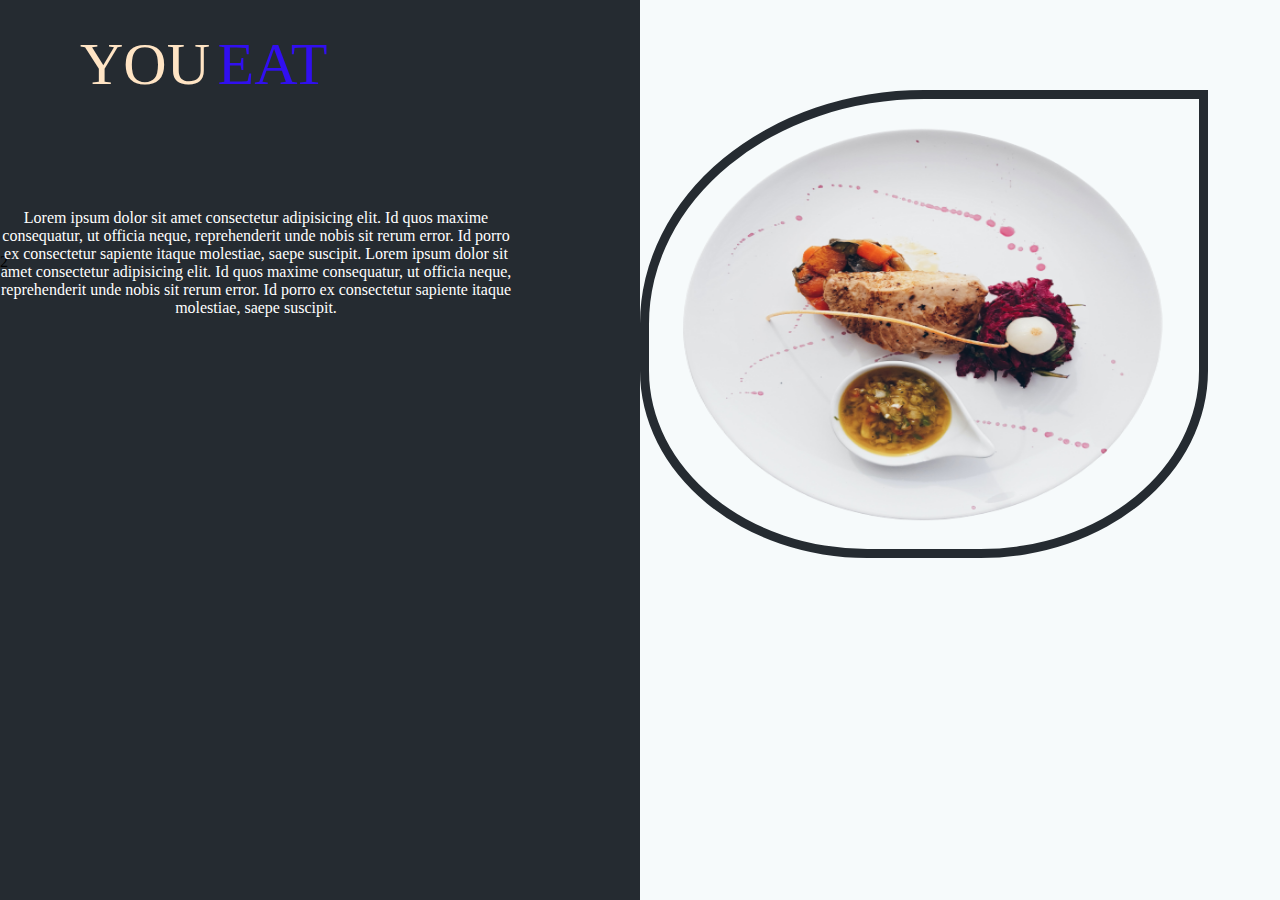
==== CodeSource/index.html @ 14bbdfef "create design heigh fidility landing page and page login and  menu and feedback page" ====
<!DOCTYPE html>
<html lang="en">

<head>
    <meta charset="UTF-8">
    <meta http-equiv="X-UA-Compatible" content="IE=edge">
    <meta name="viewport" content="width=device-width, initial-scale=1.0">
    <title>YOUEAT
    </title>
    <link rel="stylesheet" href="FirstPageStyle.css">
    <link rel="icon" href="ICON.png">


    <style>
        .mySlides {
            display: none;
        }
    </style>
</head>

<body>

    <div class="DES">
        <div class="Title-div">
        
            <P class="Title"> <span class="s1"> YOU</span>
                <span class="s2">EAT</span>
            </P>
        </div>
        <div class="AboutResto">
            <P> Lorem ipsum dolor sit amet consectetur adipisicing elit. Id quos maxime consequatur, ut officia neque,
                reprehenderit unde nobis sit rerum error. Id porro ex consectetur sapiente itaque molestiae, saepe
                suscipit.
                Lorem ipsum dolor sit amet consectetur adipisicing elit. Id quos maxime consequatur, ut officia neque,
                reprehenderit unde nobis sit rerum error. Id porro ex consectetur sapiente itaque molestiae, saepe
                suscipit.
            </P>
        </div>2
        <div class="button">
            <a href="http://127.0.0.1:5500/CodeSource/login.html" class="btn"> Entrer </a>
        </div>
    </div>
    <div class="slider">
        <img class="mySlides" src="Ressources/s1.png">
        <img class="mySlides" src="Ressources/s2.png">
        <img class="mySlides" src="Ressources/s3.png">
        <img class="mySlides" src="Ressources/s4.png">
      
    </div>
    <script>
        var myIndex = 0;
        carousel();

        function carousel() {
            var i;
            var x = document.getElementsByClassName("mySlides");
            for (i = 0; i < x.length; i++) {
                x[i].style.display = "none";
            }
            myIndex++;
            if (myIndex > x.length) { myIndex = 1 }
            x[myIndex - 1].style.display = "block";
            setTimeout(carousel, 3500);
        }
    </script>
</body>

</html>
---- CodeSource/FirstPageStyle.css ----
body{
    margin: 0;
    padding: 0;
    /* background: url(Ressources/back1.jpg); */
    background: linear-gradient(
    to left, 
    #f6fafb 0%, 
    #f6fafb 50%, 
    #252B31 50%, 
    #252B31  100%
  );
    /* background-size: cover;
    background-repeat: no-repeat;
    font-family: sans-serif; */
}
.mySlides {
  
    height: 450px;
    width: 550px;
    border-radius: 50% 0% 40% 40%;
border:9px solid #252B31;
    
}

.slider {
    display: inline-block;
    position: absolute;
    top: 10%;
    left: 50%;
}


.DES .Title .s1{
    color: bisque;
    font-size: 60px;
    font-family: fantasy;
}
.DES .Title .s2{
    color: rgb(49, 15, 240);
    font-size: 60px;
    font-family: fantasy;
}

.DES{
 width: 40%;
}
.AboutResto{
    color: white;
    text-align: center;
    font-family: cursive;
    position: relative;
    top: 80px;
    animation: content;
    animation-duration: 3s;
    animation-fill-mode: forwards;
}
.Title-div{
    animation: heading;
    position: relative;
    left: 80px;
    font-size: 30px;
    animation:heading;
    animation-duration: 3s;
    animation-fill-mode: forwards
 
}
@keyframes heading {
    0% { top: -50px;}
    100% {
        top: 100px;
    }
}
@keyframes content {
    0% { left: -50px;}
    100% {
        left: 100px;
    }
}
 .button .btn{
     display: inline-block;
     color: white;
     text-decoration: none;
     padding: 1rem 2rem;
     border-radius: 30px 30px 0px 30px ;
 
     opacity: 0;
     animation: btn;
     animation-duration: 2s;
     animation-delay:3s;
     animation-fill-mode: forwards;
     transition-property: transform;
     transition-duration: 1s;
     background: #5e6668;
    
}
/* .btn:hover {
     transform: rotateY(180deg); 

border: none;
} */

.button{
    position: relative;
    top: 100px;
    left: 300px;
    display: flex;

}

@keyframes btn {
    0% {opacity: 0;}
    100% {
        opacity: 1;
    }
}
.Title{
animation: light 1.5s ease-in-out infinite alternate;
}
@keyframes light {
    from{
        color: #fff;
        text-shadow:0 0 10px #00FFF2 ,
        0 0 20px #f3e8e3 ,
        0 0 30px #dad5d4 ,
        0 0 40px #fdf8f6,
        0 0 50px #ffffff, 
        0 0 60px #fdfaf9, 
        0 0 70px #FF5003, 
        0 0 90px #FF5003;

    }
}
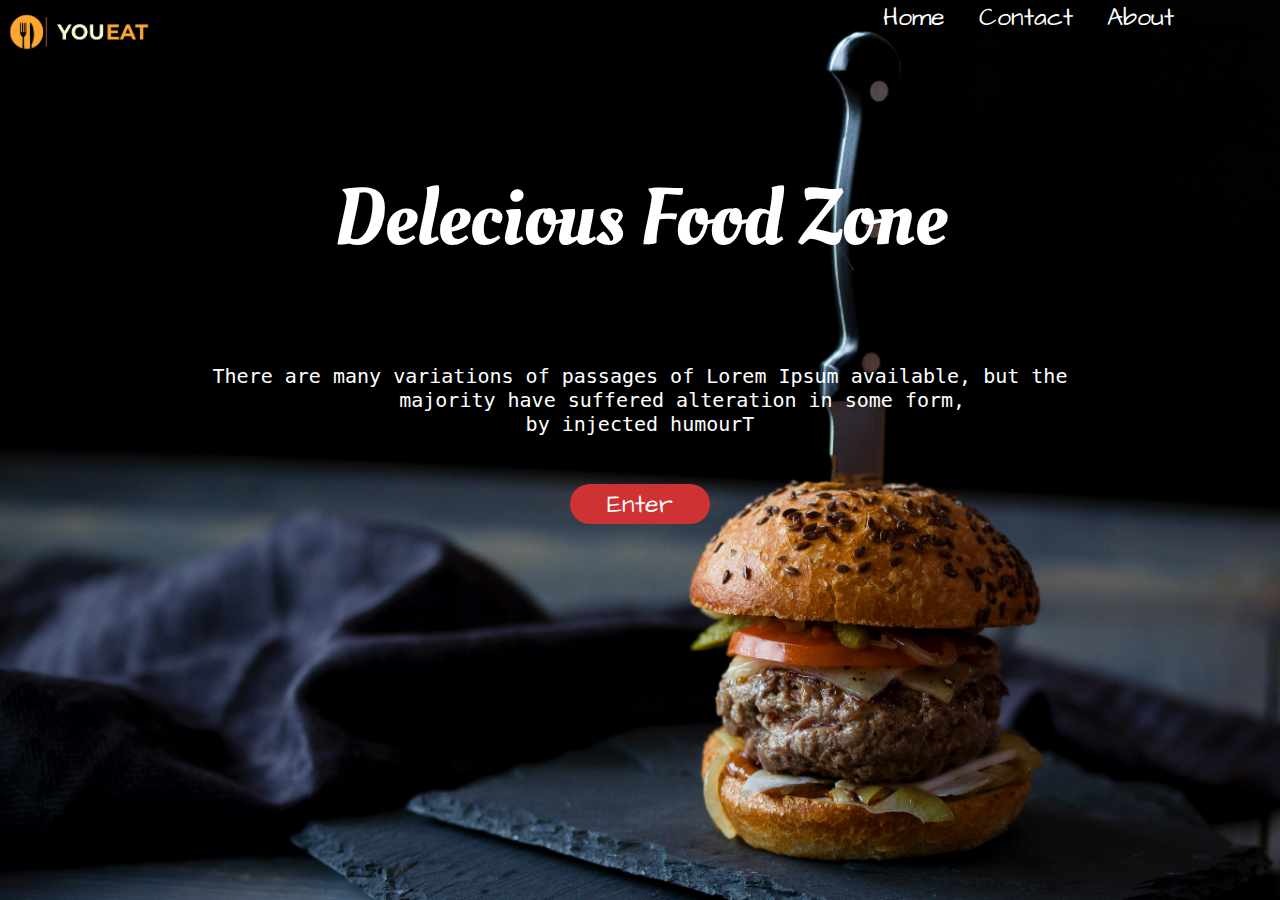
==== commit 9f9c494c: "add code source for page index - login - contact - menu" ====
--- a/CodeSource/index.html
+++ b/CodeSource/index.html
@@ -5,64 +5,43 @@
     <meta charset="UTF-8">
     <meta http-equiv="X-UA-Compatible" content="IE=edge">
     <meta name="viewport" content="width=device-width, initial-scale=1.0">
-    <title>YOUEAT
-    </title>
-    <link rel="stylesheet" href="FirstPageStyle.css">
-    <link rel="icon" href="ICON.png">
+    <title>Document</title>
+    <link rel="stylesheet" href="index.css">
 
-
-    <style>
-        .mySlides {
-            display: none;
-        }
-    </style>
 </head>
 
 <body>
+    <div class="body-page-index">
+        <div class="Index-header">
+            <div class="Logo-Page-Index">
+                <img class="Logo-Image" src="Ressources/logo.png" alt="logo">
+            </div>
 
-    <div class="DES">
-        <div class="Title-div">
-        
-            <P class="Title"> <span class="s1"> YOU</span>
-                <span class="s2">EAT</span>
-            </P>
+            <div class="List-Header">
+                <ul>
+                    <li>Home</li>
+                    <li>Contact</li>
+                    <li>About</li>
+                </ul>
+            </div>
+
         </div>
-        <div class="AboutResto">
-            <P> Lorem ipsum dolor sit amet consectetur adipisicing elit. Id quos maxime consequatur, ut officia neque,
-                reprehenderit unde nobis sit rerum error. Id porro ex consectetur sapiente itaque molestiae, saepe
-                suscipit.
-                Lorem ipsum dolor sit amet consectetur adipisicing elit. Id quos maxime consequatur, ut officia neque,
-                reprehenderit unde nobis sit rerum error. Id porro ex consectetur sapiente itaque molestiae, saepe
-                suscipit.
-            </P>
-        </div>2
-        <div class="button">
-            <a href="http://127.0.0.1:5500/CodeSource/login.html" class="btn"> Entrer </a>
+
+        <div class="Title">
+            <p>Delecious Food Zone</p>
         </div>
-    </div>
-    <div class="slider">
-        <img class="mySlides" src="Ressources/s1.png">
-        <img class="mySlides" src="Ressources/s2.png">
-        <img class="mySlides" src="Ressources/s3.png">
-        <img class="mySlides" src="Ressources/s4.png">
-      
-    </div>
-    <script>
-        var myIndex = 0;
-        carousel();
+        <div class="description">
+            <p>
+            <pre>There are many variations of passages of Lorem Ipsum available, but the
+        majority have suffered alteration in some form, 
+by injected humour</bre>T</p>
+   </div>
+   <div class="button">
+       <button class="btn-Enter">Enter</button>
+  
+   </div>
 
-        function carousel() {
-            var i;
-            var x = document.getElementsByClassName("mySlides");
-            for (i = 0; i < x.length; i++) {
-                x[i].style.display = "none";
-            }
-            myIndex++;
-            if (myIndex > x.length) { myIndex = 1 }
-            x[myIndex - 1].style.display = "block";
-            setTimeout(carousel, 3500);
-        }
-    </script>
-</body>
+  </div>
+   </body>
 
 </html>--- a/CodeSource/index.css
+++ b/CodeSource/index.css
@@ -0,0 +1,298 @@
+@import url('https://fonts.googleapis.com/css2?family=Architects+Daughter&family=Oleo+Script&display=swap');
+@import url('https://fonts.googleapis.com/css2?family=Oleo+Script&display=swap');
+* {
+    margin: 0;
+    padding: 0;
+    box-sizing: border-box;
+
+}
+.body-page-index {
+    background: url(Ressources/BK.jpg);
+    background-size: cover;
+  width: 100vw;
+    height: 100vh;
+}
+.Logo-Page-Index {
+display: inline-block;
+}
+.Logo-Image {
+    width: 160px;
+    height: 70px;
+    grid-column: 1/2;
+}
+.List-Header ul li {
+    display: inline-flex;
+    color: white;
+    list-style: none;
+    margin-left: 30px;
+    font-size: 25px;
+    font-family: 'Architects Daughter', cursive;
+}
+.List-Header{
+  grid-column: 3/4;
+}
+.Index-header {
+  display: grid;
+  grid-template-columns: repeat(3,1fr);
+  grid-template-rows: 1fr;
+}
+.Title {
+    color:white;
+    /* display: grid;
+    grid-template-columns: 1fr; */
+    text-align: center;
+    font-size: 80px;
+    font-family: 'Oleo Script', cursive;
+    padding: 10vh;
+
+}
+.description {
+    color:white;
+    font-size: 20px;
+    text-align: center;
+    font-family: Verdana;
+}
+.btn-Enter {
+  width: 140px;
+height: 40px;
+border: none;
+border-radius: 20px;
+color: white;
+font-size: 25px;
+background-color: #CE3232;
+ grid-column: 2/3;
+ justify-self: center;
+ font-family: 'Architects Daughter', cursive;
+
+}
+.button {
+    display:grid;
+    grid-template-columns: 1FR 1fr 1fr;
+}
+/*  ------------------------page login  ---------------------------*/
+
+.Logo-Page-Login {
+ 
+    width: 280px;
+    height: 100px;
+}
+.Logo-Image-PageLogin {
+  width: 280px;
+  height: 100px;
+  grid-column: 1/2;
+
+}
+.Login-Title {
+    grid-row: 1/2;
+    grid-column: 2/3;
+    justify-self: center;
+}
+.body-page-Login {
+    /* background: linear-gradient( to left , ) */
+    width: 100vw;
+    height: 100vh;
+    background: linear-gradient(to left, white 0 50%, black 50% 100%);
+    display: grid;
+    grid-template-columns: repeat(2,1fr);
+    grid-template-rows: 20% 80%;
+
+}
+
+.Image-Table  {
+    width: 100%;
+    height: 80%;
+    grid-column: 1/2;
+    grid-row: 2/3;
+  
+}
+
+svg{
+     width: 100%;
+    height: 100%; 
+   
+}
+.loginBox {
+    margin: 5%;
+    font-family: 'Architects Daughter', cursive;
+    grid-column: 2/3;
+    grid-row: 2/3;
+}
+.loginBox input{
+    width: 100%;
+    margin-bottom: 20px;
+}
+.loginBox input[type="text"], input[type="password"]
+{
+    border: none;
+    border-bottom: 1px solid  black ;
+    background: transparent;
+    outline: none;
+    height: 40px;
+    color: #fff;
+    font-size: 16px;
+}
+.loginBox input[type="submit"]
+{
+  border: none;
+    height: 40px;
+    background: #CE3232;
+    color: #fff;
+    font-size: 25px;
+    margin-top: 20px;
+    border-radius: 60px ;
+    color: #fff;   
+    width: 30%;
+    font-family: 'Architects Daughter', cursive;
+}
+.loginBox input[type="submit"]:hover
+{
+    cursor: pointer;
+    background:linear-gradient(to right,bisque  , rgb(214, 82, 58));
+    color: #000;
+}
+.Login-Title h1 {
+    color: #CE3232;
+    text-decoration: underline;
+    font-family: 'Oleo Script', cursive;
+    font-size:50px;
+}
+.Button-Login {
+  display: flex;
+  justify-content: space-around;
+}
+.Message-Login {
+    border: none;
+    border-bottom: 1px solid  black ;
+    outline: none;
+}
+
+/* ------------------------ Page Menu -------------------------------------- */
+.body-Page-Menu {
+    width: 100vw;
+    height: 100vh;
+    background: rgb(255,255,255);
+background: linear-gradient(229deg, rgba(255,255,255,1) 0%, rgba(255,255,255,1) 33%, rgba(0,0,0,1) 33%, rgba(0,0,0,1) 100%);
+    /* clip-path: polygon(0 00%, 40% 0, 150% 50%, 0 100%);
+   background: #000; */
+    /* background: linear-gradient(to left, white 0 50%, black 50% 100%); */
+}
+/* Logo */
+ .Logo-Page-Menu {
+        width: 280px;
+        height: 90px;
+    }
+    .Logo-Image-PageMenu {
+      width: 280px;
+      height: 90px;
+      grid-column: 1/2;
+      justify-self: center;
+    
+    }
+
+/* list */
+    .List-Menu  ul li {
+    
+        display: inline-flex;
+        color: #CE3232;
+        list-style: none;
+        margin-left: 40px;
+        margin-top: 5%;
+        font-size: 25px;
+        font-family: 'Architects Daughter', cursive;
+     
+        align-self: center;
+        
+        
+    }
+    .List-Menu {
+   justify-self: center;
+      grid-column: 2/3;
+   height: 50PX;
+
+   height: 90px;
+    }
+    .header-Menu{
+      display: grid;
+      grid-template-columns: repeat(2,1fr);
+      grid-template-rows: 1fr;
+    }
+   
+   
+
+
+  /* PLATE */
+  .Container-Two-Plate {
+    display: grid;
+
+    grid-template-columns: 1fr  1fr;
+    border: 2px double #FEA82F ;
+    
+    margin-left: 15%;
+    margin-right: 15%;
+    height: 70%;
+    width: 68%;
+
+  }
+   .Plate-One{ 
+       grid-column: 1/2;
+       background: #F8C174;
+       border-radius: 150px 0px 150px 0px;
+       width: 340px;
+       height: 350px;
+       margin-top: 7%;
+       justify-self: center;
+       
+   }
+   .Plate-Two{
+    justify-self: center;
+    grid-column: 2/3;
+    background: #F8C174;
+    border-radius: 150px 0px 150px 0px;
+    width: 340px;
+    height: 350px;
+    margin-top: 7%;
+}
+  
+/* images  */
+.Image-Plate-One {
+    width: 250px; 
+    border-radius: 70px;
+    margin: 5%;
+    margin-left: 19%; 
+   }
+
+   .Image-Plate-Two {
+    width: 250px; 
+    border-radius: 70px;
+    margin: 5%;
+    margin-left: 19%; 
+   }
+   .day-container {
+        display: flex;
+         justify-content: center;
+     
+       
+         
+   }
+  .day { 
+    
+      position: absolute;
+        Top: 14%;
+       background-color: #CE3232;
+       width: 10%;
+       height: 4%;
+      text-align: center;
+       border-radius: 10px;
+       color: #fff;
+       font-size: 20px;
+       font-family: 'Architects Daughter', cursive;
+   }
+
+   .Plate-Name {
+    font-family: 'Architects Daughter', cursive;
+    text-decoration: underline;
+    font-size: 20px;
+    text-align: center;
+   }
+    
+   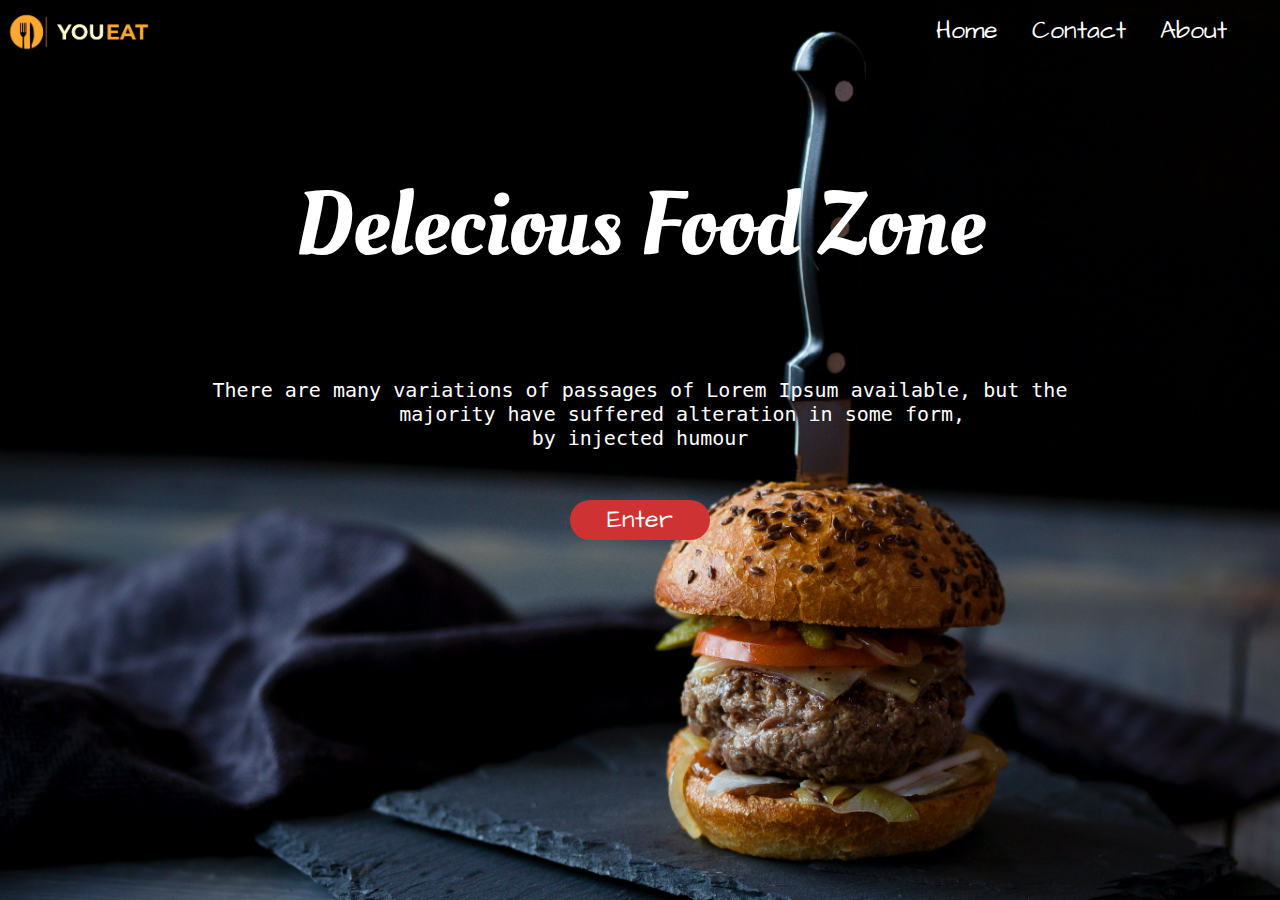
==== commit 8e377179: "j'ai travailler sur la partie responsive pour les trois pages index et login et contact" ====
--- a/CodeSource/index.html
+++ b/CodeSource/index.html
@@ -31,10 +31,10 @@
             <p>Delecious Food Zone</p>
         </div>
         <div class="description">
-            <p>
+
             <pre>There are many variations of passages of Lorem Ipsum available, but the
         majority have suffered alteration in some form, 
-by injected humour</bre>T</p>
+by injected humour</bre>
    </div>
    <div class="button">
        <button class="btn-Enter">Enter</button>
--- a/CodeSource/index.css
+++ b/CodeSource/index.css
@@ -1,5 +1,8 @@
+/* Style de page index login et menu  */
 @import url('https://fonts.googleapis.com/css2?family=Architects+Daughter&family=Oleo+Script&display=swap');
 @import url('https://fonts.googleapis.com/css2?family=Oleo+Script&display=swap');
+
+
 * {
     margin: 0;
     padding: 0;
@@ -7,18 +10,18 @@
 
 }
 .body-page-index {
+  
     background: url(Ressources/BK.jpg);
     background-size: cover;
-  width: 100vw;
-    height: 100vh;
-}
-.Logo-Page-Index {
-display: inline-block;
-}
+    background-position: center;
+    width: 800px;
+    height: 1450px;
+}
+
 .Logo-Image {
     width: 160px;
     height: 70px;
-    grid-column: 1/2;
+    grid-column: 1/3;
 }
 .List-Header ul li {
     display: inline-flex;
@@ -28,47 +31,80 @@
     font-size: 25px;
     font-family: 'Architects Daughter', cursive;
 }
+/* ---- */
 .List-Header{
-  grid-column: 3/4;
+  grid-column: 1/4;
+  grid-row: 2;
+  justify-self:center;
 }
 .Index-header {
   display: grid;
   grid-template-columns: repeat(3,1fr);
-  grid-template-rows: 1fr;
-}
+  grid-template-rows: 1fr 1fr;
+}
+
+
 .Title {
     color:white;
-    /* display: grid;
-    grid-template-columns: 1fr; */
+ 
     text-align: center;
-    font-size: 80px;
+    font-size: 90px;
     font-family: 'Oleo Script', cursive;
-    padding: 10vh;
-
-}
-.description {
+    padding: 20vh;
+
+}
+.description  {
     color:white;
     font-size: 20px;
     text-align: center;
     font-family: Verdana;
 }
 .btn-Enter {
-  width: 140px;
-height: 40px;
+  width: 190px;
+height: 50px;
 border: none;
-border-radius: 20px;
+border-radius: 30px;
 color: white;
 font-size: 25px;
 background-color: #CE3232;
  grid-column: 2/3;
  justify-self: center;
  font-family: 'Architects Daughter', cursive;
+ margin-top: 26%;
 
 }
 .button {
     display:grid;
     grid-template-columns: 1FR 1fr 1fr;
 }
+
+
+
+
+
+
+
+
+
+
+
+
+
+
+
+
+
+
+
+
+
+
+
+
+
+
+
+
 /*  ------------------------page login  ---------------------------*/
 
 .Logo-Page-Login {
@@ -83,40 +119,39 @@
 
 }
 .Login-Title {
-    grid-row: 1/2;
-    grid-column: 2/3;
+  
+    grid-row: 2/3;
+    grid-column: 1/2;
     justify-self: center;
 }
 .body-page-Login {
     /* background: linear-gradient( to left , ) */
     width: 100vw;
     height: 100vh;
-    background: linear-gradient(to left, white 0 50%, black 50% 100%);
+    background: linear-gradient(to left, black 0 50%, black 50% 100%);
     display: grid;
-    grid-template-columns: repeat(2,1fr);
-    grid-template-rows: 20% 80%;
+    grid-template-columns: 1fr;
+    grid-template-rows: 10% 10% 80%;
 
 }
 
 .Image-Table  {
-    width: 100%;
-    height: 80%;
-    grid-column: 1/2;
-    grid-row: 2/3;
-  
-}
-
-svg{
-     width: 100%;
-    height: 100%; 
-   
+    display: none;
 }
 .loginBox {
     margin: 5%;
     font-family: 'Architects Daughter', cursive;
-    grid-column: 2/3;
-    grid-row: 2/3;
-}
+
+    grid-row: 3/4;
+    grid-column: 1;
+    background-color: white;
+    border-radius: 60px 0px 60px 0px;
+    padding: 10%;
+    height: 94%;
+  
+}
+
+
 .loginBox input{
     width: 100%;
     margin-bottom: 20px;
@@ -133,15 +168,15 @@
 }
 .loginBox input[type="submit"]
 {
-  border: none;
+    border: none;
     height: 40px;
     background: #CE3232;
     color: #fff;
     font-size: 25px;
-    margin-top: 20px;
+    margin-top: 30px;
     border-radius: 60px ;
     color: #fff;   
-    width: 30%;
+    width: 60%;
     font-family: 'Architects Daughter', cursive;
 }
 .loginBox input[type="submit"]:hover
@@ -154,7 +189,8 @@
     color: #CE3232;
     text-decoration: underline;
     font-family: 'Oleo Script', cursive;
-    font-size:50px;
+    font-size:30px;
+    font-weight: 1;
 }
 .Button-Login {
   display: flex;
@@ -165,6 +201,35 @@
     border-bottom: 1px solid  black ;
     outline: none;
 }
+
+
+
+
+
+
+
+
+
+
+
+
+
+
+
+
+
+
+
+
+
+
+
+
+
+
+
+
+
 
 /* ------------------------ Page Menu -------------------------------------- */
 .body-Page-Menu {
@@ -295,4 +360,86 @@
     text-align: center;
    }
     
-   +   
+
+
+
+   
+@media screen and (min-width:1270px) {
+    .body-page-index {
+        width:100vw;
+        height:100vh;  
+        border: none;
+    } 
+    .List-Header{
+        grid-column: 3/4;
+        grid-row: 1;
+        padding: 3%;
+        justify-self: center;
+    }
+    .Index-header {
+        display: grid;
+        grid-template-columns: repeat(3,1fr);
+        grid-template-rows: 1fr;
+    }
+
+    .Title {
+        padding: 10vh;
+    }
+    .description {
+        font-size: 20px;
+    }
+    .btn-Enter {
+         width: 140px;
+         height: 40px;
+         border-radius: 20px;
+         margin-top: 6%;
+    }
+
+    /* Login Page  */
+    .body-page-Login {
+
+        width: 100vw;
+        height: 100vh;
+        background: linear-gradient(to left, white 0 50%, black 50% 100%);
+        display: grid;
+        grid-template-columns: repeat(2,1fr);
+        grid-template-rows: 10% 90%;
+    
+    }
+    .Image-Table  {
+        width: 100%;
+        height: 80%;
+        grid-column: 1/2;
+        grid-row: 2/3;
+        display: block;
+      
+    }
+    
+    svg{
+         width: 100%;
+        height: 100%; 
+       
+    }
+
+    .loginBox {
+       
+        grid-column: 2/3;
+        grid-row: 2/3;
+        padding: 0;
+    }
+    .Login-Title {
+        grid-row: 1/2;
+        grid-column: 2/3;
+      
+    }
+
+    .loginBox input[type="submit"] {
+        width: 30%;
+
+    }
+
+    .Login-Title h1 {
+        font-size: 50px;
+    }
+}
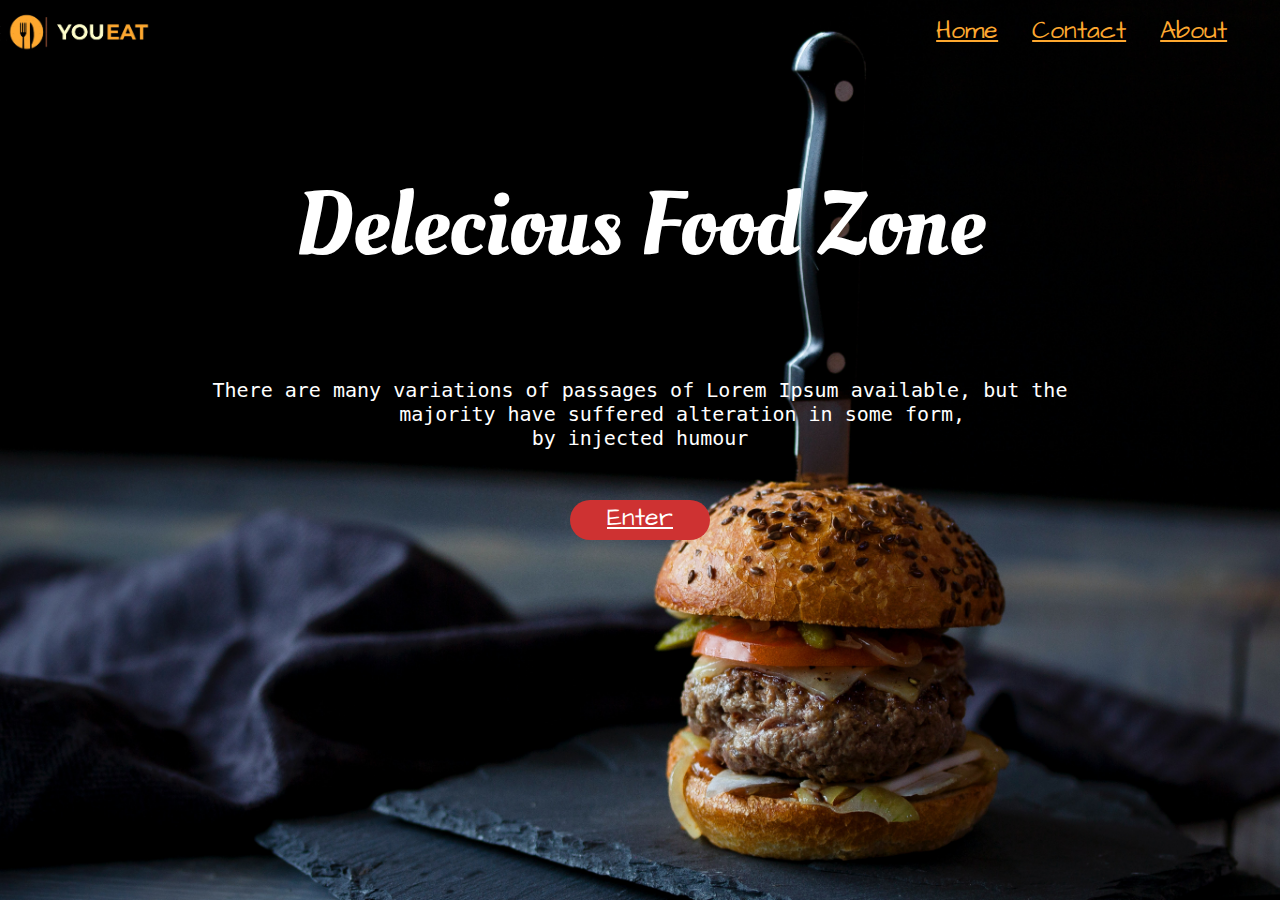
==== commit 972c1713: "j'ai creer le code source de la  page menu et page feedback avec la partie responsive" ====
--- a/CodeSource/index.html
+++ b/CodeSource/index.html
@@ -7,6 +7,7 @@
     <meta name="viewport" content="width=device-width, initial-scale=1.0">
     <title>Document</title>
     <link rel="stylesheet" href="index.css">
+    <link rel="icon" href="Ressources/ICON.png">
 
 </head>
 
@@ -19,12 +20,11 @@
 
             <div class="List-Header">
                 <ul>
-                    <li>Home</li>
-                    <li>Contact</li>
-                    <li>About</li>
+                    <li><a href="http://127.0.0.1:5500/CodeSource/Index.html">Home</a> </li>
+                    <li><a href="http://127.0.0.1:5500/CodeSource/Contact.html">Contact</a></li>
+                    <li><a href="">About</a></li>
                 </ul>
             </div>
-
         </div>
 
         <div class="Title">
@@ -37,7 +37,10 @@
 by injected humour</bre>
    </div>
    <div class="button">
-       <button class="btn-Enter">Enter</button>
+       <!-- <button ></button> -->
+       <a class="btn-Enter" href="http://127.0.0.1:5500/CodeSource/PageLogin.html">
+        Enter
+       </a>
   
    </div>
 
--- a/CodeSource/index.css
+++ b/CodeSource/index.css
@@ -23,13 +23,21 @@
     height: 70px;
     grid-column: 1/3;
 }
-.List-Header ul li {
+.List-Header ul li  {
     display: inline-flex;
-    color: white;
+    /* color: white; */
     list-style: none;
     margin-left: 30px;
     font-size: 25px;
     font-family: 'Architects Daughter', cursive;
+}
+.List-Header ul li a {
+    color:#FEA82F;
+}
+
+.List-Header ul li a:hover{
+    color:white;
+    background-color: #CE3232;
 }
 /* ---- */
 .List-Header{
@@ -59,7 +67,7 @@
     text-align: center;
     font-family: Verdana;
 }
-.btn-Enter {
+.btn-Enter  {
   width: 190px;
 height: 50px;
 border: none;
@@ -71,8 +79,10 @@
  justify-self: center;
  font-family: 'Architects Daughter', cursive;
  margin-top: 26%;
-
-}
+  text-align: center;
+
+}
+
 .button {
     display:grid;
     grid-template-columns: 1FR 1fr 1fr;
@@ -188,7 +198,9 @@
 .Login-Title h1 {
     color: #CE3232;
     text-decoration: underline;
+    
     font-family: 'Oleo Script', cursive;
+    /* font-family: 'Oleo Script', cursive; */
     font-size:30px;
     font-weight: 1;
 }
@@ -203,18 +215,82 @@
 }
 
 
-
-
-
-
-
-
-
-
-
-
-
-
+/* page feedback --------------------------------- */
+
+
+.Small-Dascription-feed p {
+ color: white;
+ font-size: 40px;
+ font-family: 'Oleo Script', cursive;
+ text-align: center;
+}
+.Container-Plate-feed {
+    height: 55%;
+    width: 55%;
+    display: inline-block;
+    border:2px double #F0A729;
+    margin-bottom: 4%;
+}
+
+.Plate-image {
+margin: 2% 0% 0% 8%;
+width: 80%;
+height: 40%;
+border-radius: 10PX;
+
+}
+
+.Plate-info {
+    display: flex;
+    flex-direction: column;
+    justify-content: center;
+    margin: 3%;
+    /* border: 1px solid white; */
+    color:#ffffff;
+    width: 95%;
+   
+}
+.Plate-info h2 {
+    font-family: 'Oleo Script', cursive;
+    text-decoration: underline;
+    font-weight: 1;
+    text-align: center;
+}
+.Container-Plate-feed P {
+
+
+    color: white;
+    text-align: center;
+}
+
+.Container-Plate-feed  textarea{
+ background-color: transparent;
+ margin-left: 3%;
+ color: white;
+ border:none;
+ border-bottom: 1px solid  oldlace;
+ border-left:1px solid  oldlace ;
+ outline: none;
+ 
+}
+.Container-All-Plates {
+
+    display: flex;
+    flex-direction: column;
+align-items: center;
+
+}
+.checked {
+    color: orange;
+   
+  }
+  .NoCheck {
+      color: white;
+  }
+  .fa {
+    font-size: 25px;
+  }
+  
 
 
 
@@ -232,15 +308,15 @@
 
 
 /* ------------------------ Page Menu -------------------------------------- */
-.body-Page-Menu {
-    width: 100vw;
-    height: 100vh;
-    background: rgb(255,255,255);
-background: linear-gradient(229deg, rgba(255,255,255,1) 0%, rgba(255,255,255,1) 33%, rgba(0,0,0,1) 33%, rgba(0,0,0,1) 100%);
+/* .body-Page-Menu {
+    width:800pX;
+    height: 1600px;
+    /* background: rgb(255,255,255);
+background: linear-gradient(229deg, rgba(255,255,255,1) 0%, rgba(255,255,255,1) 33%, rgba(0,0,0,1) 33%, rgba(0,0,0,1) 100%); */
     /* clip-path: polygon(0 00%, 40% 0, 150% 50%, 0 100%);
    background: #000; */
-    /* background: linear-gradient(to left, white 0 50%, black 50% 100%); */
-}
+    /* background: linear-gradient(to left, white 0 50%, black 50% 100%); 
+} */
 /* Logo */
  .Logo-Page-Menu {
         width: 280px;
@@ -262,7 +338,7 @@
         list-style: none;
         margin-left: 40px;
         margin-top: 5%;
-        font-size: 25px;
+        font-size: 20px;
         font-family: 'Architects Daughter', cursive;
      
         align-self: center;
@@ -271,38 +347,32 @@
     }
     .List-Menu {
    justify-self: center;
-      grid-column: 2/3;
+      grid-column: 1/3;
    height: 50PX;
 
    height: 90px;
     }
     .header-Menu{
       display: grid;
-      grid-template-columns: repeat(2,1fr);
-      grid-template-rows: 1fr;
+      grid-template-columns: 1fr;
+      grid-template-rows: 1fr 1fr ;
     }
    
-   
-
 
   /* PLATE */
   .Container-Two-Plate {
     display: grid;
-
-    grid-template-columns: 1fr  1fr;
+width: 90%;
+    grid-template-columns: 100% ;
+    grid-template-rows: 1fr 1fr ;
     border: 2px double #FEA82F ;
-    
-    margin-left: 15%;
-    margin-right: 15%;
-    height: 70%;
-    width: 68%;
-
+margin: 5% 4% 19% 4%;
   }
    .Plate-One{ 
        grid-column: 1/2;
        background: #F8C174;
        border-radius: 150px 0px 150px 0px;
-       width: 340px;
+       width: 300px;
        height: 350px;
        margin-top: 7%;
        justify-self: center;
@@ -310,47 +380,51 @@
    }
    .Plate-Two{
     justify-self: center;
-    grid-column: 2/3;
+    grid-row: 2/3;
     background: #F8C174;
     border-radius: 150px 0px 150px 0px;
-    width: 340px;
+    width: 300px;
     height: 350px;
     margin-top: 7%;
 }
   
 /* images  */
 .Image-Plate-One {
-    width: 250px; 
+    width: 240px; 
     border-radius: 70px;
     margin: 5%;
     margin-left: 19%; 
    }
 
    .Image-Plate-Two {
-    width: 250px; 
+    width: 240px; 
     border-radius: 70px;
     margin: 5%;
     margin-left: 19%; 
    }
-   .day-container {
-        display: flex;
-         justify-content: center;
-     
-       
-         
-   }
+ 
   .day { 
-    
-      position: absolute;
-        Top: 14%;
+      position: relative;
+        Top: 5vh;
+        left: 38%;
        background-color: #CE3232;
-       width: 10%;
+       width:30%;
        height: 4%;
       text-align: center;
-       border-radius: 10px;
+       border-radius: 15px;
        color: #fff;
        font-size: 20px;
        font-family: 'Architects Daughter', cursive;
+   }
+
+   .Title-Menu {
+       margin-bottom: 7%;
+       font-family: 'Oleo Script', cursive;
+    /* font-family: 'Architects Daughter', cursive; */
+  color: #D7942F;
+  text-decoration: underline;
+  text-align: center;
+  font-size: 50px;
    }
 
    .Plate-Name {
@@ -359,12 +433,14 @@
     font-size: 20px;
     text-align: center;
    }
-    
-   
-
-
-
-   
+
+
+
+
+
+
+
+  /* +++++++++++++++++++++++++++++++++++++++++      RESPONSIVE    +++++++++++++++++++++++++++++++++  */
 @media screen and (min-width:1270px) {
     .body-page-index {
         width:100vw;
@@ -396,7 +472,7 @@
          margin-top: 6%;
     }
 
-    /* Login Page  */
+    /* Login Page  -----------------------------------------------------*/
     .body-page-Login {
 
         width: 100vw;
@@ -442,4 +518,96 @@
     .Login-Title h1 {
         font-size: 50px;
     }
-}
+
+
+
+    /* page menu ------------------------------------ */
+
+
+    .Container-Two-Plate {
+        display: grid;
+    width: 60%;
+    height: 70vh;
+        grid-template-columns: 50% 50% ;
+        grid-template-rows: 1fr ;
+        border: 2px double #FEA82F ;
+    margin: 2% 9% 0% 19%;
+      }
+
+
+      .Plate-One{ 
+        grid-column: 1/2;
+        grid-row: 1;
+      }
+
+    .Plate-Two{
+grid-column: 2/3;
+grid-row: 1;
+    }
+
+    .day { 
+        position: relative;
+          Top: 6vh;
+          left: 47%;
+          width: 10vw;
+    }
+
+/* HEADER */
+    .List-Menu {
+        justify-self: center;
+           grid-column: 2/3;
+    
+         }
+         .header-Menu{
+           display: grid;
+           grid-template-columns: 1fr 1fr;
+           grid-template-rows: 1fr ;
+         }
+   
+
+
+
+         /*-----------------------   FEEDBACK  PAGE  ----------------------------- */
+  
+
+         .Container-All-Plates { 
+            display: flex;
+            flex-direction: row;
+            justify-content: space-between;
+           flex-wrap: wrap;
+         }
+
+
+
+         
+.Container-Plate-feed {
+    height: 55%;
+    width: 20%;
+    display: inline-block;
+    border:2px double #F0A729;
+    margin-bottom: 4%;
+}
+
+
+
+.Plate-image {
+margin: 2% 0% 0% 8%;
+width: 80%;
+height: 40%;
+border-radius: 10PX;
+
+}
+
+.Plate-info {
+    display: flex;
+    flex-direction: column;
+    justify-content: center;
+    margin: 3%;
+    /* border: 1px solid white; */
+    color:#ffffff;
+    width: 95%;
+   
+}
+
+
+}
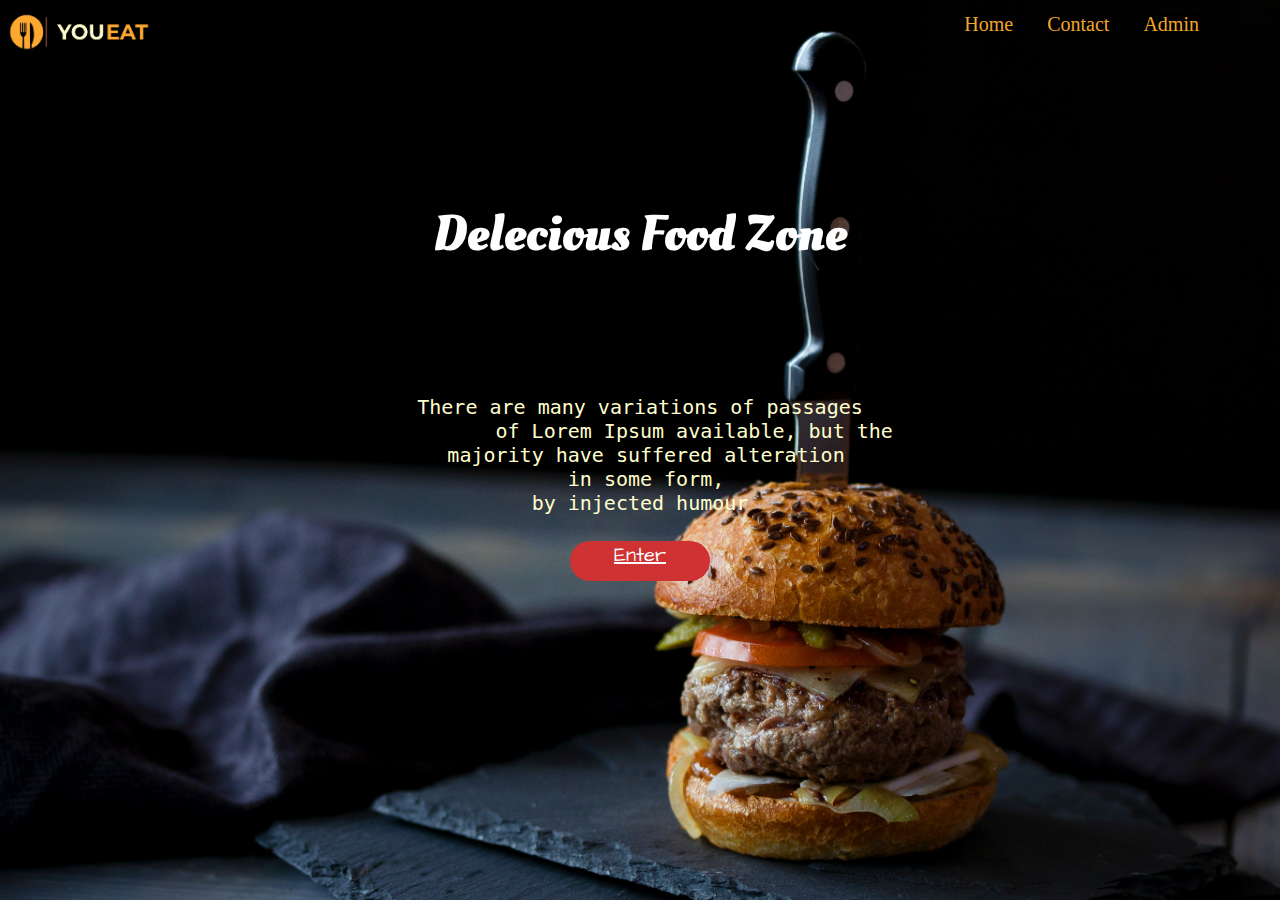
==== commit 0101a286: "." ====
--- a/CodeSource/index.html
+++ b/CodeSource/index.html
@@ -5,14 +5,29 @@
     <meta charset="UTF-8">
     <meta http-equiv="X-UA-Compatible" content="IE=edge">
     <meta name="viewport" content="width=device-width, initial-scale=1.0">
-    <title>Document</title>
+    <title>YOUEAT</title>
+    <meta name="description"
+        content="Le site officiel de restauration de l'école YouCode / Si vous etes actuellement  un étiduant  YouCode  commencer par reservée votre plat  ">
+    <meta name="keywords" content="Repat , manger , plats , admin , gerer ,YouEat ,YouCode">
     <link rel="stylesheet" href="index.css">
     <link rel="icon" href="Ressources/ICON.png">
+    <style>
+        body {
+
+            background: url(Ressources/BK.jpg);
+            background-repeat: no-repeat;
+            background-attachment: fixed;
+            background-size: cover;
+            background-position: center;
+        }
+    </style>
 
 </head>
 
 <body>
-    <div class="body-page-index">
+    <main>
+
+        <!-- header -->
         <div class="Index-header">
             <div class="Logo-Page-Index">
                 <img class="Logo-Image" src="Ressources/logo.png" alt="logo">
@@ -20,31 +35,29 @@
 
             <div class="List-Header">
                 <ul>
-                    <li><a href="http://127.0.0.1:5500/CodeSource/Index.html">Home</a> </li>
-                    <li><a href="http://127.0.0.1:5500/CodeSource/Contact.html">Contact</a></li>
-                    <li><a href="">About</a></li>
+                    <li><a href="index.html">Home</a> </li>
+                    <li><a href="PageContact.html">Contact</a></li>
+                    <li><a href="admin.html">Admin</a></li>
                 </ul>
             </div>
         </div>
-
         <div class="Title">
-            <p>Delecious Food Zone</p>
+            <h1>Delecious Food Zone</h1>
         </div>
         <div class="description">
-
-            <pre>There are many variations of passages of Lorem Ipsum available, but the
-        majority have suffered alteration in some form, 
-by injected humour</bre>
-   </div>
-   <div class="button">
-       <!-- <button ></button> -->
-       <a class="btn-Enter" href="http://127.0.0.1:5500/CodeSource/PageLogin.html">
-        Enter
-       </a>
-  
-   </div>
-
-  </div>
-   </body>
+            <pre>There are many variations of passages
+         of Lorem Ipsum available, but the
+ majority have suffered alteration
+  in some form, 
+by injected humour</pre>
+        </div>
+        <div class="button">
+            <!-- <button ></button> -->
+            <a class="btn-Enter" href="PageLogin.html">
+                Enter
+            </a>
+        </div>
+    </main>
+</body>
 
 </html>--- a/CodeSource/index.css
+++ b/CodeSource/index.css
@@ -1,7 +1,6 @@
 /* Style de page index login et menu  */
 @import url('https://fonts.googleapis.com/css2?family=Architects+Daughter&family=Oleo+Script&display=swap');
 @import url('https://fonts.googleapis.com/css2?family=Oleo+Script&display=swap');
-
 
 * {
     margin: 0;
@@ -9,15 +8,7 @@
     box-sizing: border-box;
 
 }
-.body-page-index {
-  
-    background: url(Ressources/BK.jpg);
-    background-size: cover;
-    background-position: center;
-    width: 800px;
-    height: 1450px;
-}
-
+/* xxxxxxxxxxxxxxxxxxxxxxxxxxxxxxxxxxxxxxxxxxxxx   Page Index   xxxxxxxxxxxxxxxxxxxxxxxxxxxxxxxxxxxxxxxxxxxxxx*/
 .Logo-Image {
     width: 160px;
     height: 70px;
@@ -25,21 +16,20 @@
 }
 .List-Header ul li  {
     display: inline-flex;
-    /* color: white; */
     list-style: none;
     margin-left: 30px;
-    font-size: 25px;
-    font-family: 'Architects Daughter', cursive;
+    font-size: 20px;
 }
 .List-Header ul li a {
-    color:#FEA82F;
-}
-
+    color:#F0A729;
+    font-family: fantasy;
+    text-decoration: none;
+    background-color: black;
+}
 .List-Header ul li a:hover{
-    color:white;
-    background-color: #CE3232;
-}
-/* ---- */
+   text-decoration: underline;
+    color: white;
+}
 .List-Header{
   grid-column: 1/4;
   grid-row: 2;
@@ -50,73 +40,40 @@
   grid-template-columns: repeat(3,1fr);
   grid-template-rows: 1fr 1fr;
 }
-
-
-.Title {
+.Title h1 {
     color:white;
- 
     text-align: center;
-    font-size: 90px;
+    font-size: 50px;
     font-family: 'Oleo Script', cursive;
-    padding: 20vh;
-
+    padding: 4vh;
+    text-align: center;
 }
 .description  {
     color:white;
-    font-size: 20px;
+    font-size: 10px;
     text-align: center;
     font-family: Verdana;
 }
 .btn-Enter  {
-  width: 190px;
-height: 50px;
-border: none;
-border-radius: 30px;
-color: white;
-font-size: 25px;
-background-color: #CE3232;
- grid-column: 2/3;
- justify-self: center;
- font-family: 'Architects Daughter', cursive;
- margin-top: 26%;
-  text-align: center;
-
-}
-
+    width: 120px;
+    height: 30px;
+    border: none;
+    border-radius: 30px;
+    color: white;
+    font-size: 20px;
+    background-color: #CE3232;
+    grid-column: 2/3;
+    justify-self: center;
+    font-family: 'Architects Daughter', cursive;
+    margin-top: 26%;
+    text-align: center;
+}
 .button {
     display:grid;
     grid-template-columns: 1FR 1fr 1fr;
 }
 
-
-
-
-
-
-
-
-
-
-
-
-
-
-
-
-
-
-
-
-
-
-
-
-
-
-
-
-/*  ------------------------page login  ---------------------------*/
-
+/* xxxxxxxxxxxxxxxxxxxxxxxxxxxxxxxxxxxxxxxxxxxxx   page login   xxxxxxxxxxxxxxxxxxxxxxxxxxxxxxxxxxxxxxxxxxxxxx*/
 .Logo-Page-Login {
  
     width: 280px;
@@ -135,14 +92,12 @@
     justify-self: center;
 }
 .body-page-Login {
-    /* background: linear-gradient( to left , ) */
     width: 100vw;
     height: 100vh;
     background: linear-gradient(to left, black 0 50%, black 50% 100%);
     display: grid;
     grid-template-columns: 1fr;
     grid-template-rows: 10% 10% 80%;
-
 }
 
 .Image-Table  {
@@ -157,11 +112,9 @@
     background-color: white;
     border-radius: 60px 0px 60px 0px;
     padding: 10%;
-    height: 94%;
+    height: 84%;
   
 }
-
-
 .loginBox input{
     width: 100%;
     margin-bottom: 20px;
@@ -174,6 +127,7 @@
     outline: none;
     height: 40px;
     color: #fff;
+    background-color: rgba(252, 252, 252, 0.918);
     font-size: 16px;
 }
 .loginBox input[type="submit"]
@@ -198,7 +152,7 @@
 .Login-Title h1 {
     color: #CE3232;
     text-decoration: underline;
-    
+    background-color: #000;
     font-family: 'Oleo Script', cursive;
     /* font-family: 'Oleo Script', cursive; */
     font-size:30px;
@@ -214,19 +168,17 @@
     outline: none;
 }
 
-
-/* page feedback --------------------------------- */
-
-
-.Small-Dascription-feed p {
- color: white;
+/* xxxxxxxxxxxxxxxxxxxxxxxxxxxxxxxxxxxxxxxxxxxxx   page feedback    xxxxxxxxxxxxxxxxxxxxxxxxxxxxxxxxxxxxxxxxxxxxxx*/
+
+.Small-Dascription-feed h1 {
+ color: #FFFECB;
  font-size: 40px;
  font-family: 'Oleo Script', cursive;
  text-align: center;
 }
 .Container-Plate-feed {
     height: 55%;
-    width: 55%;
+    width: 50%;
     display: inline-block;
     border:2px double #F0A729;
     margin-bottom: 4%;
@@ -239,38 +191,34 @@
 border-radius: 10PX;
 
 }
-
+ pre {
+    color: #FFFECB;
+ }
 .Plate-info {
-    display: flex;
-    flex-direction: column;
-    justify-content: center;
     margin: 3%;
-    /* border: 1px solid white; */
-    color:#ffffff;
     width: 95%;
-   
 }
 .Plate-info h2 {
     font-family: 'Oleo Script', cursive;
     text-decoration: underline;
     font-weight: 1;
     text-align: center;
-}
-.Container-Plate-feed P {
-
-
-    color: white;
+    color:#F0A729;
+}
+.Container-Plate-feed P{
+    color: #FFFECB;
     text-align: center;
 }
 
 .Container-Plate-feed  textarea{
  background-color: transparent;
- margin-left: 3%;
+ margin-left: 6%;
  color: white;
  border:none;
- border-bottom: 1px solid  oldlace;
- border-left:1px solid  oldlace ;
+ border-bottom: 1px solid  #FFFECB;
+ border-left:1px solid  #FFFECB ;
  outline: none;
+ align-self: center;
  
 }
 .Container-All-Plates {
@@ -283,74 +231,78 @@
 .checked {
     color: orange;
    
-  }
-  .NoCheck {
+}
+.NoCheck {
       color: white;
-  }
-  .fa {
-    font-size: 25px;
-  }
-  
-
-
-
-
-
-
-
-
-
-
-
-
-
-
-
-
-/* ------------------------ Page Menu -------------------------------------- */
-/* .body-Page-Menu {
-    width:800pX;
-    height: 1600px;
-    /* background: rgb(255,255,255);
-background: linear-gradient(229deg, rgba(255,255,255,1) 0%, rgba(255,255,255,1) 33%, rgba(0,0,0,1) 33%, rgba(0,0,0,1) 100%); */
-    /* clip-path: polygon(0 00%, 40% 0, 150% 50%, 0 100%);
-   background: #000; */
-    /* background: linear-gradient(to left, white 0 50%, black 50% 100%); 
-} */
+}
+.fa {
+    font-size: 25%;
+}
+.Send-Btn {
+ 
+    display: flex;
+    justify-content: center;
+
+    width: 100vw;
+}
+
+/* xxxxxxxxxxxxxxxxxxxxxxxxxxxxxxxxxxxxxxxxxxxxx   Page Menu   xxxxxxxxxxxxxxxxxxxxxxxxxxxxxxxxxxxxxxxxxxxxxx*/
+/* radio button  */
+input[type=radio] {
+    border: 0px;
+    width: 20%;
+    height: 2em;
+}
+.radio1 {
+    position: relative;
+    top: 1vh;
+    left: 63vw;
+ 
+}
+.radio2 {
+    position: relative;
+    top: 1vh;
+    left: 63vw;
+ 
+}
 /* Logo */
- .Logo-Page-Menu {
+.Logo-Page-Menu {
         width: 280px;
         height: 90px;
-    }
-    .Logo-Image-PageMenu {
+}
+.Logo-Image-PageMenu {
       width: 280px;
       height: 90px;
       grid-column: 1/2;
       justify-self: center;
     
-    }
+}
 
 /* list */
-    .List-Menu  ul li {
-    
-        display: inline-flex;
-        color: #CE3232;
-        list-style: none;
-        margin-left: 40px;
-        margin-top: 5%;
-        font-size: 20px;
-        font-family: 'Architects Daughter', cursive;
-     
-        align-self: center;
-        
-        
+.List-Menu  ul li {
+      display: inline-flex;
+      color: #FEA82F;  
+      list-style: none;
+      margin-left: 40px;  
+      margin-top: 8%;
+      font-size: 20px;
+      font-family: fantasy;
+      align-self: center;
+}
+
+    .List-Menu  ul li a { 
+           color:#FEA82F;
+           font-weight: 1;
+           text-decoration: none;
+    }
+    .List-Menu  ul li a:hover{
+        color:white;
+        text-decoration:underline;
     }
     .List-Menu {
-   justify-self: center;
       grid-column: 1/3;
-   height: 50PX;
-
-   height: 90px;
+      height: 50PX;
+      height: 80px;
     }
     .header-Menu{
       display: grid;
@@ -362,55 +314,63 @@
   /* PLATE */
   .Container-Two-Plate {
     display: grid;
-width: 90%;
+    width: 90%;
     grid-template-columns: 100% ;
     grid-template-rows: 1fr 1fr ;
-    border: 2px double #FEA82F ;
-margin: 5% 4% 19% 4%;
+    border: 2px double #FEA82F ; 
+    margin: 5% 4% 19% 4%;
   }
    .Plate-One{ 
        grid-column: 1/2;
-       background: #F8C174;
+       background: linear-gradient(to left,#FEA82F,white );
        border-radius: 150px 0px 150px 0px;
        width: 300px;
        height: 350px;
        margin-top: 7%;
        justify-self: center;
-       
+       border-top: 5px solid #CE3232;
+       border-right: 5px solid #CE3232;  
    }
    .Plate-Two{
+    background: linear-gradient(to right,#FEA82F,white );
     justify-self: center;
     grid-row: 2/3;
-    background: #F8C174;
     border-radius: 150px 0px 150px 0px;
     width: 300px;
     height: 350px;
     margin-top: 7%;
+    border-right: 5px solid #CE3232;
+    border-top: 5px solid #CE3232;
 }
   
 /* images  */
 .Image-Plate-One {
     width: 240px; 
-    border-radius: 70px;
+    border-radius: 100px 0px 100px 0px;
     margin: 5%;
-    margin-left: 19%; 
+    margin-left: 13%; 
+    border-right: 5px solid #CE3232;
+    border-top: 5px solid #CE3232;
    }
 
    .Image-Plate-Two {
     width: 240px; 
-    border-radius: 70px;
+    /* border-radius: 70px; */
+    border-radius: 100px 0px 100px 0px;
     margin: 5%;
-    margin-left: 19%; 
+    margin-left: 13%; 
+    border-right: 5px solid #CE3232;
+    border-top: 5px solid #CE3232;
    }
  
   .day { 
       position: relative;
-        Top: 5vh;
-        left: 38%;
+       Top: 5vh;
+       left: 38%;
        background-color: #CE3232;
        width:30%;
        height: 4%;
-      text-align: center;
+       text-align: center;
        border-radius: 15px;
        color: #fff;
        font-size: 20px;
@@ -418,30 +378,73 @@
    }
 
    .Title-Menu {
-       margin-bottom: 7%;
+       margin-bottom: 2%;
        font-family: 'Oleo Script', cursive;
-    /* font-family: 'Architects Daughter', cursive; */
-  color: #D7942F;
-  text-decoration: underline;
-  text-align: center;
-  font-size: 50px;
+      color: #FFFECB;
+      text-decoration: underline;
+      text-align: center;
+      font-size: 50px;
+      animation: light 1.5s ease-in-out infinite alternate;
+    
    }
 
+   @keyframes light {
+    from{
+        color: #fff;
+        text-shadow:0 0 10px #e6be10 ,
+        0 0 20px #e6b30c ,
+        0 0 30px #f7ce1b ,
+        /* 0 0 40px #fdf8f6,
+        0 0 50px #ffffff, 
+        0 0 60px #fdfaf9,  */
+        0 0 70px #0e0d0c, 
+        0 0 90px #080605;
+
+    }
+    /*  to{
+        color: lightgray;
+        text-shadow:  0 0 20px #00fff2;
+      0 0 30px #00fff2,
+        0 0 40px #00fff2,
+        0 0 50px #00fff2,
+       
+        0 0 60px #00fff2,
+        0 0 70px #00fff2,
+        0 0 80px #00fff2,
+        0 0 90px #00fff2; 
+    }*/
+}
+
    .Plate-Name {
-    font-family: 'Architects Daughter', cursive;
+    font-family: 'Oleo Script', cursive;
     text-decoration: underline;
     font-size: 20px;
     text-align: center;
+    color: #CE3232;
    }
-
-
-
-
-
-
+   .Plate-Info pre {
+color :black;
+   }
+.girl-image {
+    display: inline-block;
+    position: absolute;
+    top: 7%;
+    left: 70%;
+    width: 20%;
+    height: 43%;
+}
 
   /* +++++++++++++++++++++++++++++++++++++++++      RESPONSIVE    +++++++++++++++++++++++++++++++++  */
 @media screen and (min-width:1270px) {
+    .radio1 {
+        /* position: relative;
+        top: 1vh; */
+        left: 19vw;
+    }
+    .radio2 {
+   
+        left: 19vw;
+    }
     .body-page-index {
         width:100vw;
         height:100vh;  
@@ -473,6 +476,7 @@
     }
 
     /* Login Page  -----------------------------------------------------*/
+    /* Radio button  */
     .body-page-Login {
 
         width: 100vw;
@@ -518,7 +522,9 @@
     .Login-Title h1 {
         font-size: 50px;
     }
-
+    .Login-Title h1 {
+        background-color: #fff;
+    }
 
 
     /* page menu ------------------------------------ */
@@ -526,23 +532,21 @@
 
     .Container-Two-Plate {
         display: grid;
-    width: 60%;
-    height: 70vh;
+        width: 60%;
+         /* height: 60vh; */
         grid-template-columns: 50% 50% ;
         grid-template-rows: 1fr ;
         border: 2px double #FEA82F ;
-    margin: 2% 9% 0% 19%;
+        margin: 2% 9% 0% 19%;
       }
-
-
       .Plate-One{ 
         grid-column: 1/2;
         grid-row: 1;
       }
 
     .Plate-Two{
-grid-column: 2/3;
-grid-row: 1;
+     grid-column: 2/3;
+     grid-row: 1;
     }
 
     .day { 
@@ -576,19 +580,13 @@
             justify-content: space-between;
            flex-wrap: wrap;
          }
-
-
-
-         
-.Container-Plate-feed {
+   .Container-Plate-feed {
     height: 55%;
     width: 20%;
     display: inline-block;
     border:2px double #F0A729;
     margin-bottom: 4%;
 }
-
-
 
 .Plate-image {
 margin: 2% 0% 0% 8%;
@@ -609,5 +607,10 @@
    
 }
 
-
-}
+.Send-Btn {
+    display: flex;
+    justify-content: center;
+    align-content: center;
+}
+
+}
